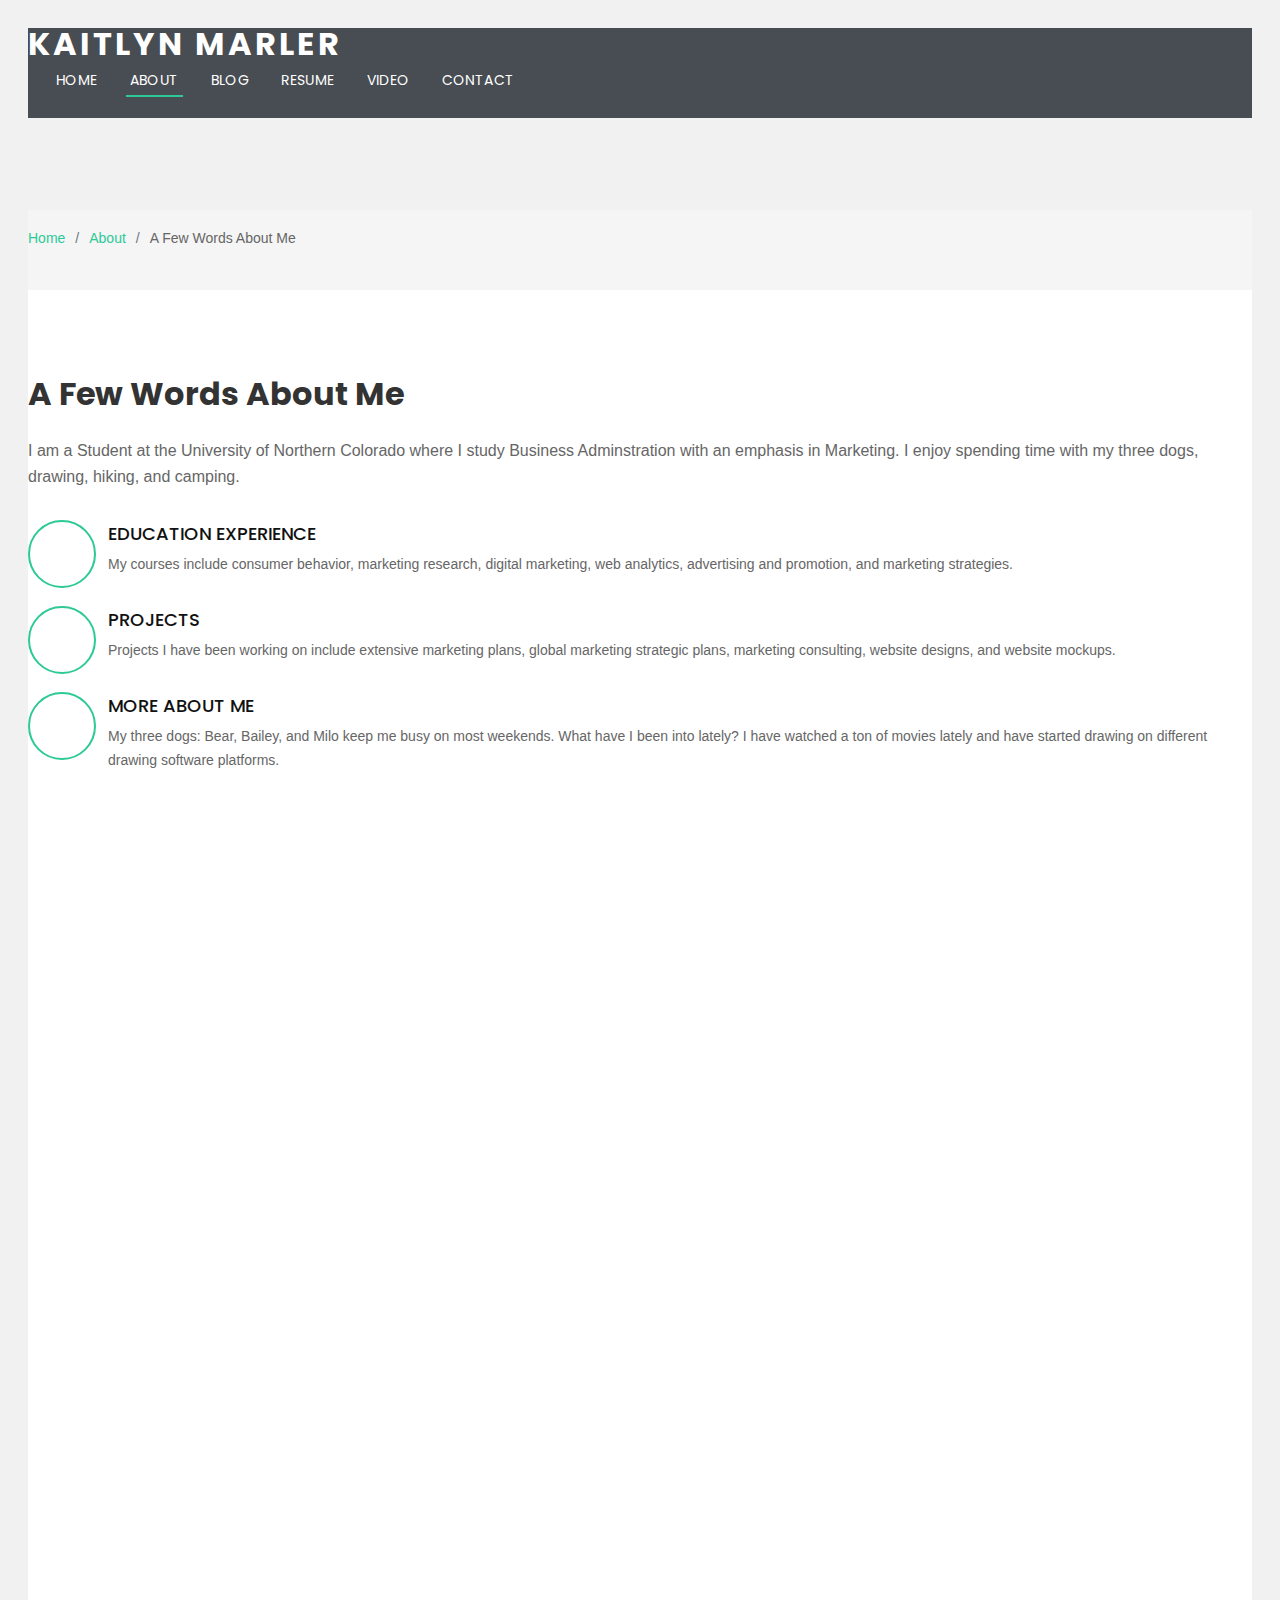
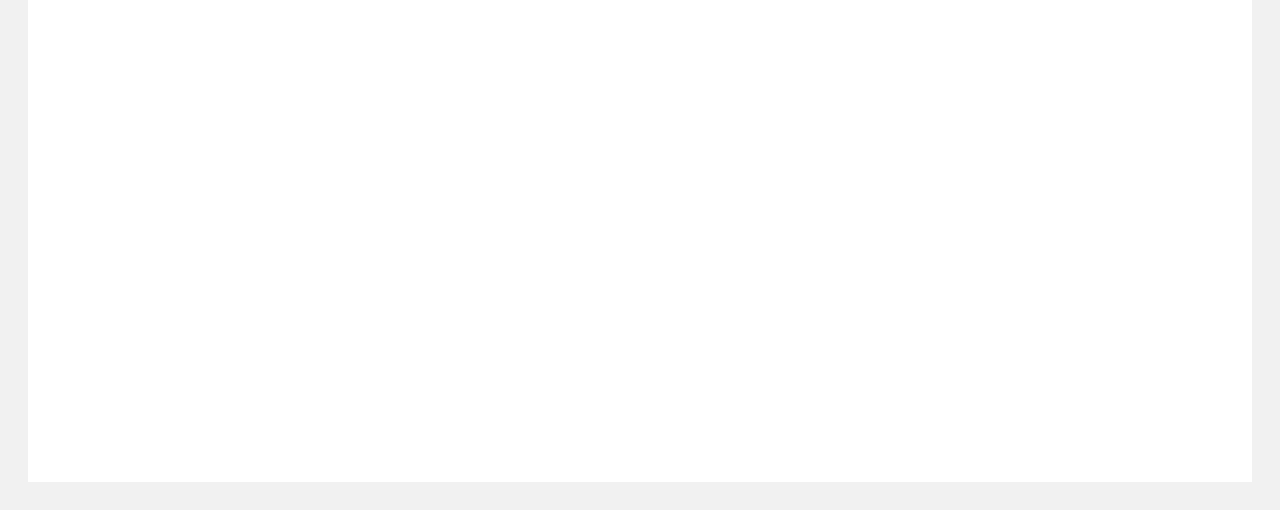
==== about.html @ 277ca7bc "GT1" ====
<!DOCTYPE html>
<html lang="en">

<head>
  <!-- Google Tag Manager -->
<script>(function(w,d,s,l,i){w[l]=w[l]||[];w[l].push({'gtm.start':
  new Date().getTime(),event:'gtm.js'});var f=d.getElementsByTagName(s)[0],
  j=d.createElement(s),dl=l!='dataLayer'?'&l='+l:'';j.async=true;j.src=
  'https://www.googletagmanager.com/gtm.js?id='+i+dl;f.parentNode.insertBefore(j,f);
  })(window,document,'script','dataLayer','GTM-MG9T2RRL');</script>
  <!-- End Google Tag Manager -->
  <meta charset="utf-8">
  <meta content="width=device-width, initial-scale=1.0" name="viewport">

  <title>A Few Words About Me</title>
  <meta name="description" content="This page is an overview of my professional and personal interests" >
  <meta name="keywords" content="Daniel Brannon, about me" >

  <!-- Favicons -->
  <link href="assets/img/cat-favicon.png" rel="icon">
  <link href="assets/img/apple-touch-icon.png" rel="apple-touch-icon">

  <!-- Google Fonts -->
  <link href="https://fonts.googleapis.com/css?family=Open+Sans:300,300i,400,400i,700,700i|Poppins:300,400,500,700" rel="stylesheet">

  <!-- Vendor CSS Files -->
  <link href="assets/vendor/aos/aos.css" rel="stylesheet">
  <link href="assets/vendor/bootstrap/css/bootstrap.min.css" rel="stylesheet">
  <link href="assets/vendor/bootstrap-icons/bootstrap-icons.css" rel="stylesheet">
  <link href="assets/vendor/boxicons/css/boxicons.min.css" rel="stylesheet">
  <link href="assets/vendor/glightbox/css/glightbox.min.css" rel="stylesheet">
  <link href="assets/vendor/swiper/swiper-bundle.min.css" rel="stylesheet">

  <!-- Template Main CSS File -->
  <link href="assets/css/style.css" rel="stylesheet">

</head>

<body>
  <!-- Google Tag Manager (noscript) -->
<noscript><iframe src="https://www.googletagmanager.com/ns.html?id=GTM-MG9T2RRL"
  height="0" width="0" style="display:none;visibility:hidden"></iframe></noscript>
  <!-- End Google Tag Manager (noscript) -->

  <!-- ======= Header ======= -->
  <header id="header" class="fixed-top d-flex align-items-center ">
    <div class="container d-flex justify-content-between align-items-center">

      <div id="logo">
        <h1><a href="index.html">Kaitlyn Marler</a></h1> <!-- use this to place your name at the top left of the page THIS IS A TEST OF WEB VSTUDIO-->
      </div>

      <nav id="navbar" class="navbar">
        <ul>
          <li><a class="nav-link scrollto " href="index.html">Home</a></li>
          <li><a class="nav-link scrollto active" href="about.html">About</a></li>
          <li><a class="nav-link scrollto" href="blog.html">Blog</a></li>
          <li><a class="nav-link scrollto" href="research1.html">Resume</a></li>
          <li><a class="nav-link scrollto" href="video.html">Video</a></li>
          <li><a class="nav-link scrollto" href="contact.html">Contact</a></li>
        </ul>
        <i class="bi bi-list mobile-nav-toggle"></i>
      </nav><!-- .navbar -->
    </div>
  </header><!-- End Header -->

  <main id="main">

    <!-- ======= Breadcrumbs Section ======= -->
    <section class="breadcrumbs">
      <div class="container">

        <div class="d-flex justify-content-between align-items-center">
          <ol>
            <li><a href="index.html">Home</a></li>
            <li><a href="about.html">About</a></li>
            <li>A Few Words About Me</li>
          </ol>
        </div>

      </div>
    </section><!-- Breadcrumbs Section -->

    <!-- ======= About Section ======= -->
    <section id="about">
      <div class="container" data-aos="fade-up">
        <div class="row about-container">

          <div class="col-lg-6 content order-lg-1 order-2">
            <h2 class="title">A Few Words About Me</h2>
            <p>
              I am a Student at the University of Northern Colorado where I study Business Adminstration with an emphasis in Marketing. I enjoy spending time with my three dogs, drawing, hiking, and camping.
            </p>

            <div class="icon-box" data-aos="fade-up" data-aos-delay="100">
              <div class="icon"><i class="bi bi-briefcase"></i></div>
              <h4 class="title"><a href="">Education Experience</a></h4>
              <p class="description">My courses include consumer behavior, marketing research, digital marketing, web analytics, advertising and promotion, and marketing strategies. </p>
            </div>

            <div class="icon-box" data-aos="fade-up" data-aos-delay="200">
              <div class="icon"><i class="bi bi-card-checklist"></i></div>
              <h4 class="title"><a href="">Projects</a></h4>
              <p class="description">Projects I have been working on include extensive marketing plans, global marketing strategic plans, marketing consulting, website designs, and website mockups.</p>
            </div>

            <div class="icon-box" data-aos="fade-up" data-aos-delay="300">
              <div class="icon"><i class="bi bi-binoculars"></i></div>
              <h4 class="title"><a href="">More About Me</a></h4>
              <p class="description">My three dogs: Bear, Bailey, and Milo keep me busy on most weekends. What have I been into lately? I have watched a ton of movies lately and have started drawing on different drawing software platforms.</p>
            </div>

          </div>

          <div class="col-lg-6 background order-lg-2 order-1" data-aos="fade-left" data-aos-delay="100"></div>
        </div>

      </div>
    </section><!-- End About Section -->

  </main><!-- End #main -->

  <a href="#" class="back-to-top d-flex align-items-center justify-content-center"><i class="bi bi-arrow-up-short"></i></a>

  <!-- Vendor JS Files -->
  <script src="assets/vendor/purecounter/purecounter.js"></script>
  <script src="assets/vendor/aos/aos.js"></script>
  <script src="assets/vendor/bootstrap/js/bootstrap.bundle.min.js"></script>
  <script src="assets/vendor/glightbox/js/glightbox.min.js"></script>
  <script src="assets/vendor/isotope-layout/isotope.pkgd.min.js"></script>
  <script src="assets/vendor/swiper/swiper-bundle.min.js"></script>
  <script src="assets/vendor/php-email-form/validate.js"></script>

  <!-- Template Main JS File -->
  <script src="assets/js/main.js"></script>

</body>

</html>
---- assets/css/style.css ----
/**
* Template Name: Regna - v4.7.0
* Template URL: https://bootstrapmade.com/regna-bootstrap-onepage-template/
* Author: BootstrapMade.com
* License: https://bootstrapmade.com/license/
*/

/*--------------------------------------------------------------
# General
--------------------------------------------------------------*/
body {
  background: #fff;
  color: #666666;
  font-family: "Open Sans", sans-serif;
}

a {
  color: #2dc997;
  text-decoration: none;
}

a:hover, a:active, a:focus {
  color: #2dca98;
  outline: none;
  text-decoration: none;
}

p {
  padding: 0;
  margin: 0 0 30px 0;
}

h1, h2, h3, h4, h5, h6 {
  font-family: "Poppins", sans-serif;
  font-weight: 400;
  margin: 0 0 20px 0;
  padding: 0;
}

/*--------------------------------------------------------------
# Back to top button
--------------------------------------------------------------*/
.back-to-top {
  position: fixed;
  visibility: hidden;
  opacity: 0;
  right: 15px;
  bottom: 15px;
  z-index: 996;
  background: #2dc997;
  width: 40px;
  height: 40px;
  border-radius: 4px;
  transition: all 0.4s;
}
.back-to-top i {
  font-size: 28px;
  color: #fff;
  line-height: 0;
}
.back-to-top:hover {
  background: #49d6a9;
  color: #fff;
}
.back-to-top.active {
  visibility: visible;
  opacity: 1;
}

/*--------------------------------------------------------------
# Disable AOS delay on mobile
--------------------------------------------------------------*/
@media screen and (max-width: 768px) {
  [data-aos-delay] {
    transition-delay: 0 !important;
  }
}
/*--------------------------------------------------------------
# Header
--------------------------------------------------------------*/
#header {
  height: 90px;
  transition: all 0.5s;
  z-index: 997;
  background: rgba(52, 59, 64, 0.9);
}
#header #logo h1 {
  font-size: 32px;
  margin: 0;
  line-height: 1;
  font-family: "Poppins", sans-serif;
  font-weight: 700;
  letter-spacing: 3px;
  text-transform: uppercase;
}
#header #logo h1 a, #header #logo h1 a:hover {
  color: #fff;
}
#header #logo img {
  padding: 0;
  margin: 0;
}
#header.header-transparent {
  background: transparent;
}
#header.header-scrolled {
  background: rgba(52, 59, 64, 0.9);
  height: 70px;
  transition: all 0.5s;
}

.scrolled-offset {
  margin-top: 70px;
}

/*--------------------------------------------------------------
# Navigation Menu
--------------------------------------------------------------*/
/**
* Desktop Navigation 
*/
.navbar {
  padding: 0;
}
.navbar ul {
  margin: 0;
  padding: 0;
  display: flex;
  list-style: none;
  align-items: center;
}
.navbar li {
  position: relative;
}
.navbar > ul > li {
  white-space: nowrap;
  padding: 10px 0 10px 24px;
}
.navbar a, .navbar a:focus {
  display: flex;
  align-items: center;
  justify-content: space-between;
  font-family: "Poppins", sans-serif;
  color: #fff;
  font-size: 14px;
  padding: 0 4px;
  white-space: nowrap;
  transition: 0.3s;
  letter-spacing: 0.4px;
  position: relative;
  text-transform: uppercase;
}
.navbar a i, .navbar a:focus i {
  font-size: 12px;
  line-height: 0;
  margin-left: 5px;
}
.navbar > ul > li > a:before {
  content: "";
  position: absolute;
  width: 100%;
  height: 2px;
  bottom: -6px;
  left: 0;
  background-color: #2dc997;
  visibility: hidden;
  transform: scaleX(0);
  transition: all 0.3s ease-in-out 0s;
}
.navbar a:hover:before, .navbar li:hover > a:before, .navbar .active:before {
  visibility: visible;
  transform: scaleX(1);
}
.navbar a:hover, .navbar .active, .navbar .active:focus, .navbar li:hover > a {
  color: #fff;
}
.navbar .dropdown ul {
  display: block;
  position: absolute;
  left: 24px;
  top: calc(100% + 30px);
  margin: 0;
  padding: 10px 0;
  z-index: 99;
  opacity: 0;
  visibility: hidden;
  background: #fff;
  box-shadow: 0px 0px 30px rgba(127, 137, 161, 0.25);
  transition: 0.3s;
}
.navbar .dropdown ul li {
  min-width: 200px;
}
.navbar .dropdown ul a {
  padding: 10px 20px;
  font-size: 14px;
  text-transform: none;
  color: #666666;
}
.navbar .dropdown ul a i {
  font-size: 12px;
}
.navbar .dropdown ul a:hover, .navbar .dropdown ul .active:hover, .navbar .dropdown ul li:hover > a {
  color: #2dc997;
}
.navbar .dropdown:hover > ul {
  opacity: 1;
  top: 100%;
  visibility: visible;
}
.navbar .dropdown .dropdown ul {
  top: 0;
  left: calc(100% - 30px);
  visibility: hidden;
}
.navbar .dropdown .dropdown:hover > ul {
  opacity: 1;
  top: 0;
  left: 100%;
  visibility: visible;
}
@media (max-width: 1366px) {
  .navbar .dropdown .dropdown ul {
    left: -90%;
  }
  .navbar .dropdown .dropdown:hover > ul {
    left: -100%;
  }
}

/**
* Mobile Navigation 
*/
.mobile-nav-toggle {
  color: #fff;
  font-size: 28px;
  cursor: pointer;
  display: none;
  line-height: 0;
  transition: 0.5s;
}

@media (max-width: 991px) {
  .mobile-nav-toggle {
    display: block;
  }

  .navbar ul {
    display: none;
  }
}
.navbar-mobile {
  position: fixed;
  overflow: hidden;
  top: 0;
  right: 0;
  left: 0;
  bottom: 0;
  background: rgba(77, 77, 77, 0.9);
  transition: 0.3s;
  z-index: 999;
}
.navbar-mobile .mobile-nav-toggle {
  position: absolute;
  top: 15px;
  right: 15px;
}
.navbar-mobile ul {
  display: block;
  position: absolute;
  top: 55px;
  right: 15px;
  bottom: 15px;
  left: 15px;
  padding: 10px 0;
  background-color: #fff;
  overflow-y: auto;
  transition: 0.3s;
}
.navbar-mobile > ul > li {
  padding: 0;
}
.navbar-mobile a:hover:before, .navbar-mobile li:hover > a:before, .navbar-mobile .active:before {
  visibility: hidden;
}
.navbar-mobile a, .navbar-mobile a:focus {
  padding: 10px 20px;
  font-size: 15px;
  color: #666666;
}
.navbar-mobile a:hover, .navbar-mobile .active, .navbar-mobile li:hover > a {
  color: #2dc997;
}
.navbar-mobile .getstarted, .navbar-mobile .getstarted:focus {
  margin: 15px;
}
.navbar-mobile .dropdown ul {
  position: static;
  display: none;
  margin: 10px 20px;
  padding: 10px 0;
  z-index: 99;
  opacity: 1;
  visibility: visible;
  background: #fff;
  box-shadow: 0px 0px 30px rgba(127, 137, 161, 0.25);
}
.navbar-mobile .dropdown ul li {
  min-width: 200px;
}
.navbar-mobile .dropdown ul a {
  padding: 10px 20px;
}
.navbar-mobile .dropdown ul a i {
  font-size: 12px;
}
.navbar-mobile .dropdown ul a:hover, .navbar-mobile .dropdown ul .active:hover, .navbar-mobile .dropdown ul li:hover > a {
  color: #2dc997;
}
.navbar-mobile .dropdown > .dropdown-active {
  display: block;
}

/*--------------------------------------------------------------
# Hero Section
--------------------------------------------------------------*/
#hero {
  width: 100%;
  height: 100vh;
  background: url(../img/hero-bg.jpg) top center;
  background-size: cover;
  position: relative;
}
@media (min-width: 1024px) {
  #hero {
    background-attachment: fixed;
  }
}
#hero:before {
  content: "";
  background: rgba(0, 0, 0, 0.6);
  position: absolute;
  bottom: 0;
  top: 0;
  left: 0;
  right: 0;
}
#hero .hero-container {
  position: absolute;
  bottom: 0;
  top: 0;
  left: 0;
  right: 0;
  display: flex;
  justify-content: center;
  align-items: center;
  flex-direction: column;
  text-align: center;
}
#hero h1 {
  margin: 30px 0 10px 0;
  font-size: 48px;
  font-weight: 700;
  line-height: 56px;
  text-transform: uppercase;
  color: #fff;
}
@media (max-width: 768px) {
  #hero h1 {
    font-size: 28px;
    line-height: 36px;
  }
}
#hero h2 {
  color: #eee;
  margin-bottom: 50px;
  font-size: 24px;
}
@media (max-width: 768px) {
  #hero h2 {
    font-size: 18px;
    line-height: 24px;
    margin-bottom: 30px;
  }
}
#hero .btn-get-started {
  font-family: "Poppins", sans-serif;
  text-transform: uppercase;
  font-weight: 500;
  font-size: 16px;
  letter-spacing: 1px;
  display: inline-block;
  padding: 8px 28px;
  border-radius: 50px;
  transition: 0.5s;
  margin: 10px;
  border: 2px solid #fff;
  color: #fff;
}
#hero .btn-get-started:hover {
  background: #2dc997;
  border: 2px solid #2dc997;
}

/*--------------------------------------------------------------
# Sections
--------------------------------------------------------------*/
section {
  overflow: hidden;
}

/* Sections Header
--------------------------------*/
.section-header .section-title {
  font-size: 32px;
  color: #111;
  text-transform: uppercase;
  text-align: center;
  font-weight: 700;
  margin-bottom: 5px;
}
.section-header .section-description {
  text-align: center;
  padding-bottom: 40px;
  color: #999;
}

/*--------------------------------------------------------------
# Breadcrumbs
--------------------------------------------------------------*/
.breadcrumbs {
  padding: 20px 0;
  background-color: whitesmoke;
  min-height: 40px;
  margin-top: 92px;
}
.breadcrumbs h2 {
  font-size: 24px;
  font-weight: 300;
  margin: 0;
}
@media (max-width: 992px) {
  .breadcrumbs h2 {
    margin: 0 0 10px 0;
  }
}
.breadcrumbs ol {
  display: flex;
  flex-wrap: wrap;
  list-style: none;
  padding: 0;
  margin: 0;
  font-size: 14px;
}
.breadcrumbs ol li + li {
  padding-left: 10px;
}
.breadcrumbs ol li + li::before {
  display: inline-block;
  padding-right: 10px;
  color: #6c757d;
  content: "/";
}
@media (max-width: 768px) {
  .breadcrumbs .d-flex {
    display: block !important;
  }
  .breadcrumbs ol {
    display: block;
  }
  .breadcrumbs ol li {
    display: inline-block;
  }
}

/* A Few Words About Me Section
--------------------------------*/
#about {
  background: #fff;
  padding: 80px 0;
}
#about .about-container .background {
  min-height: 1200px;
  background: url(https://github.com/marler-katie/simplesite/blob/main/assets/img/1618522155346.jpg?raw=true) center top no-repeat; /* this sets the image and properties on the about page */
  margin-bottom: 0px;
}
#about .about-container .content {
  background: #fff;
}
#about .about-container .title {
  color: #333;
  font-weight: 700;
  font-size: 32px;
}
@media (max-width: 768px) {
  #about .about-container .title {
    padding-top: 15px;
  }
}
#about .about-container p {
  line-height: 26px;
}
#about .about-container p:last-child {
  margin-bottom: 0;
}
#about .about-container .icon-box {
  background: #fff;
  background-size: cover;
  padding: 0 0 30px 0;
}
#about .about-container .icon-box .icon {
  float: left;
  background: #fff;
  width: 64px;
  height: 64px;
  display: flex;
  justify-content: center;
  align-items: center;
  flex-direction: column;
  text-align: center;
  border-radius: 50%;
  border: 2px solid #2dc997;
}
#about .about-container .icon-box .icon i {
  color: #2dc997;
  font-size: 24px;
  line-height: 0;
}
#about .about-container .icon-box .title {
  margin-left: 80px;
  font-weight: 500;
  margin-bottom: 5px;
  font-size: 18px;
  text-transform: uppercase;
}
#about .about-container .icon-box .title a {
  color: #111;
}
#about .about-container .icon-box .description {
  margin-left: 80px;
  line-height: 24px;
  font-size: 14px;
}

/* Blog Section
--------------------------------*/
body {
  font-family: Arial;
  padding: 20px;
  background: #f1f1f1;
}

/* Header/Blog Title */
.header {
  padding: 30px;
  font-size: 40px;
  text-align: center;
  background: white;
}

/* Create two unequal columns that floats next to each other */
/* Left column */
.leftcolumn {
  float: left;
  width: 75%;
}

/* Right column */
.rightcolumn {
  float: right;
  width: 25%;
  padding-left: 20px;
}

/* Blog image */
.blogimg {
  background-color: rgb(253, 250, 250);
  width: 70%;
  padding: 1px;
}

/* Add a card effect for articles */
.card {
  background-color: rgb(250, 248, 248);
  padding: 20px;
  margin-top: 20px;
}

/* Clear floats after the columns */
.row:after {
  content: "";
  display: table;
  clear: both;
}

/* Services Section
--------------------------------*/
#services {
  background: #fff;
  background-size: cover;
  padding: 80px 0 60px 0;
}
#services .box {
  padding: 50px 20px;
  margin-bottom: 50px;
  text-align: center;
  border: 1px solid #e6e6e6;
  height: 200px;
  position: relative;
  background: #fafafa;
}
#services .icon {
  position: absolute;
  top: -36px;
  left: calc(50% - 36px);
  transition: 0.2s;
  border-radius: 50%;
  border: 6px solid #fff;
  display: flex;
  justify-content: center;
  align-items: center;
  flex-direction: column;
  text-align: center;
  width: 72px;
  height: 72px;
  background: #2dc997;
}
#services .icon a {
  display: inline-block;
}
#services .icon i {
  color: #fff;
  font-size: 24px;
  line-height: 0;
}
#services .box:hover .icon {
  background: #fff;
  border: 2px solid #2dc997;
}
#services .box:hover .icon i {
  color: #2dc997;
}
#services .box:hover .icon a {
  color: #2dc997;
}
#services .title {
  font-weight: 700;
  font-size: 18px;
  margin-bottom: 15px;
  text-transform: uppercase;
}
#services .title a {
  color: #111;
}
#services .description {
  font-size: 14px;
  line-height: 24px;
}

/* Call To Action Section
--------------------------------*/
#call-to-action {
  background: linear-gradient(rgba(0, 0, 0, 0.6), rgba(0, 0, 0, 0.6)), url(../img/call-to-action-bg.jpg) fixed center center;
  background-size: cover;
  padding: 80px 0;
}
@media (max-width: 1024px) {
  #call-to-action {
    background-attachment: scroll;
  }
}
#call-to-action .cta-title {
  color: #fff;
  font-size: 28px;
  font-weight: 700;
}
#call-to-action .cta-text {
  color: #fff;
}
@media (min-width: 769px) {
  #call-to-action .cta-btn-container {
    display: flex;
    align-items: center;
    justify-content: flex-end;
  }
}
#call-to-action .cta-btn {
  font-family: "Poppins", sans-serif;
  text-transform: uppercase;
  font-weight: 500;
  font-size: 16px;
  letter-spacing: 1px;
  display: inline-block;
  padding: 8px 30px;
  border-radius: 50px;
  transition: 0.5s;
  margin: 10px;
  border: 2px solid #fff;
  color: #fff;
}
#call-to-action .cta-btn:hover {
  background: #2dc997;
  border: 2px solid #2dc997;
}

/* Research Portfolio Section
--------------------------------*/
#portfolio {
  background: #f7f7f7;
  padding: 80px 0;
}
#portfolio #portfolio-flters {
  padding: 0;
  margin: 0 auto 25px auto;
  list-style: none;
  text-align: center;
  border-radius: 50px;
}
#portfolio #portfolio-flters li {
  cursor: pointer;
  display: inline-block;
  padding: 12px 18px 14px 18px;
  font-size: 14px;
  font-weight: 500;
  line-height: 1;
  color: #666666;
  margin: 0 5px 10px 5px;
  transition: all ease-in-out 0.3s;
  background: white;
  border-radius: 4px;
}
#portfolio #portfolio-flters li:hover, #portfolio #portfolio-flters li.filter-active {
  color: #fff;
  background: #2dc997;
}
#portfolio #portfolio-flters li:last-child {
  margin-right: 0;
}
#portfolio .portfolio-item {
  margin-bottom: 30px;
  overflow: hidden;
}
#portfolio .portfolio-item img {
  position: relative;
  top: 0;
  transition: all 0.6s cubic-bezier(0.645, 0.045, 0.355, 1);
}
#portfolio .portfolio-item .portfolio-info {
  opacity: 0;
  position: absolute;
  left: 12px;
  right: 12px;
  bottom: -50px;
  z-index: 3;
  transition: all ease-in-out 0.3s;
  background: #2dc997;
  padding: 15px 20px;
}
#portfolio .portfolio-item .portfolio-info h4 {
  font-size: 18px;
  color: #fff;
  font-weight: 600;
}
#portfolio .portfolio-item .portfolio-info p {
  color: #fff;
  font-size: 14px;
  margin-bottom: 0;
}
#portfolio .portfolio-item .portfolio-info .preview-link, #portfolio .portfolio-item .portfolio-info .details-link {
  position: absolute;
  right: 50px;
  font-size: 24px;
  top: calc(50% - 18px);
  color: white;
  transition: ease-in-out 0.3s;
}
#portfolio .portfolio-item .portfolio-info .preview-link:hover, #portfolio .portfolio-item .portfolio-info .details-link:hover {
  color: #a4ebd4;
}
#portfolio .portfolio-item .portfolio-info .details-link {
  right: 15px;
}
#portfolio .portfolio-item:hover img {
  top: -30px;
}
#portfolio .portfolio-item:hover .portfolio-info {
  opacity: 1;
  bottom: 0;
}

/*--------------------------------------------------------------
# Research Portfolio Details
--------------------------------------------------------------*/
.portfolio-details {
  padding-top: 40px;
}
.portfolio-details .portfolio-details-slider img {
  width: 100%;
}
.portfolio-details .portfolio-details-slider .swiper-pagination {
  margin-top: 20px;
  position: relative;
}
.portfolio-details .portfolio-details-slider .swiper-pagination .swiper-pagination-bullet {
  width: 12px;
  height: 12px;
  background-color: #fff;
  opacity: 1;
  border: 1px solid #2dc997;
}
.portfolio-details .portfolio-details-slider .swiper-pagination .swiper-pagination-bullet-active {
  background-color: #2dc997;
}
.portfolio-details .portfolio-info {
  padding: 30px;
  box-shadow: 0px 0 30px rgba(102, 102, 102, 0.08);
}
.portfolio-details .portfolio-info h3 {
  font-size: 22px;
  font-weight: 700;
  margin-bottom: 20px;
  padding-bottom: 20px;
  border-bottom: 1px solid #eee;
}
.portfolio-details .portfolio-info ul {
  list-style: none;
  padding: 0;
  font-size: 15px;
}
.portfolio-details .portfolio-info ul li + li {
  margin-top: 10px;
}
.portfolio-details .portfolio-description {
  padding-top: 30px;
}
.portfolio-details .portfolio-description h2 {
  font-size: 26px;
  font-weight: 700;
  margin-bottom: 20px;
}
.portfolio-details .portfolio-description p {
  padding: 0;
}

/* MX Lab Section
--------------------------------*/
#team {
  background: #fff;
  padding: 80px 0 60px 0;
}
#team .member {
  text-align: center;
  margin-bottom: 20px;
}
#team .member .pic {
  margin-bottom: 15px;
  overflow: hidden;
  height: 260px;
}
#team .member .pic img {
  max-width: 100%;
}
#team .member h4 {
  font-weight: 700;
  margin-bottom: 2px;
  font-size: 18px;
}
#team .member span {
  font-style: italic;
  display: block;
  font-size: 13px;
}
#team .member .social {
  margin-top: 15px;
}
#team .member .social a {
  color: #b3b3b3;
}
#team .member .social a:hover {
  color: #2dc997;
}
#team .member .social i {
  font-size: 18px;
  margin: 0 2px;
}

/* Contact Section
--------------------------------*/
#contact {
  background: #f7f7f7;
  padding: 80px 0 40px 0;
}
#contact #google-map {
  height: 300px;
  margin-bottom: 20px;
}
#contact .info {
  color: #333333;
}
#contact .info i {
  font-size: 32px;
  color: #2dc997;
  float: left;
  line-height: 0;
}
#contact .info p {
  padding: 0 0 10px 50px;
  margin-bottom: 20px;
  line-height: 22px;
  font-size: 14px;
}
#contact .info .email p {
  padding-top: 5px;
}
#contact .social-links {
  padding: 20px 0;
}
#contact .social-links a {
  font-size: 18px;
  background: #333;
  color: #fff;
  line-height: 1;
  border-radius: 50%;
  text-align: center;
  width: 36px;
  height: 36px;
  transition: 0.3s;
  display: inline-flex;
  align-items: center;
  justify-content: center;
}
#contact .social-links a i {
  line-height: 0;
}
#contact .social-links a:hover {
  background: #2dc997;
  color: #fff;
}
#contact .php-email-form .error-message {
  display: none;
  color: #fff;
  background: #ed3c0d;
  text-align: left;
  padding: 15px;
  font-weight: 600;
}
#contact .php-email-form .error-message br + br {
  margin-top: 25px;
}
#contact .php-email-form .sent-message {
  display: none;
  color: #fff;
  background: #18d26e;
  text-align: center;
  padding: 15px;
  font-weight: 600;
}
#contact .php-email-form .loading {
  display: none;
  background: #fff;
  text-align: center;
  padding: 15px;
}
#contact .php-email-form .loading:before {
  content: "";
  display: inline-block;
  border-radius: 50%;
  width: 24px;
  height: 24px;
  margin: 0 10px -6px 0;
  border: 3px solid #18d26e;
  border-top-color: #eee;
  -webkit-animation: animate-loading 1s linear infinite;
  animation: animate-loading 1s linear infinite;
}
#contact .php-email-form input, #contact .php-email-form textarea {
  border-radius: 0;
  box-shadow: none;
  font-size: 14px;
}
#contact .php-email-form input::focus, #contact .php-email-form textarea::focus {
  background-color: #2dc997;
}
#contact .php-email-form button[type=submit] {
  background: #2dc997;
  border: 0;
  padding: 10px 24px;
  color: #fff;
  transition: 0.4s;
}
#contact .php-email-form button[type=submit]:hover {
  background: #51d8ad;
}
@-webkit-keyframes animate-loading {
  0% {
    transform: rotate(0deg);
  }
  100% {
    transform: rotate(360deg);
  }
}
@keyframes animate-loading {
  0% {
    transform: rotate(0deg);
  }
  100% {
    transform: rotate(360deg);
  }
}

/*--------------------------------------------------------------
# Footer
--------------------------------------------------------------*/
#footer {
  background: #343b40;
  padding: 30px 0;
  color: #fff;
  font-size: 14px;
}
#footer .copyright {
  text-align: center;
}
#footer .credits {
  padding-top: 10px;
  text-align: center;
  font-size: 13px;
  color: #ccc;
}
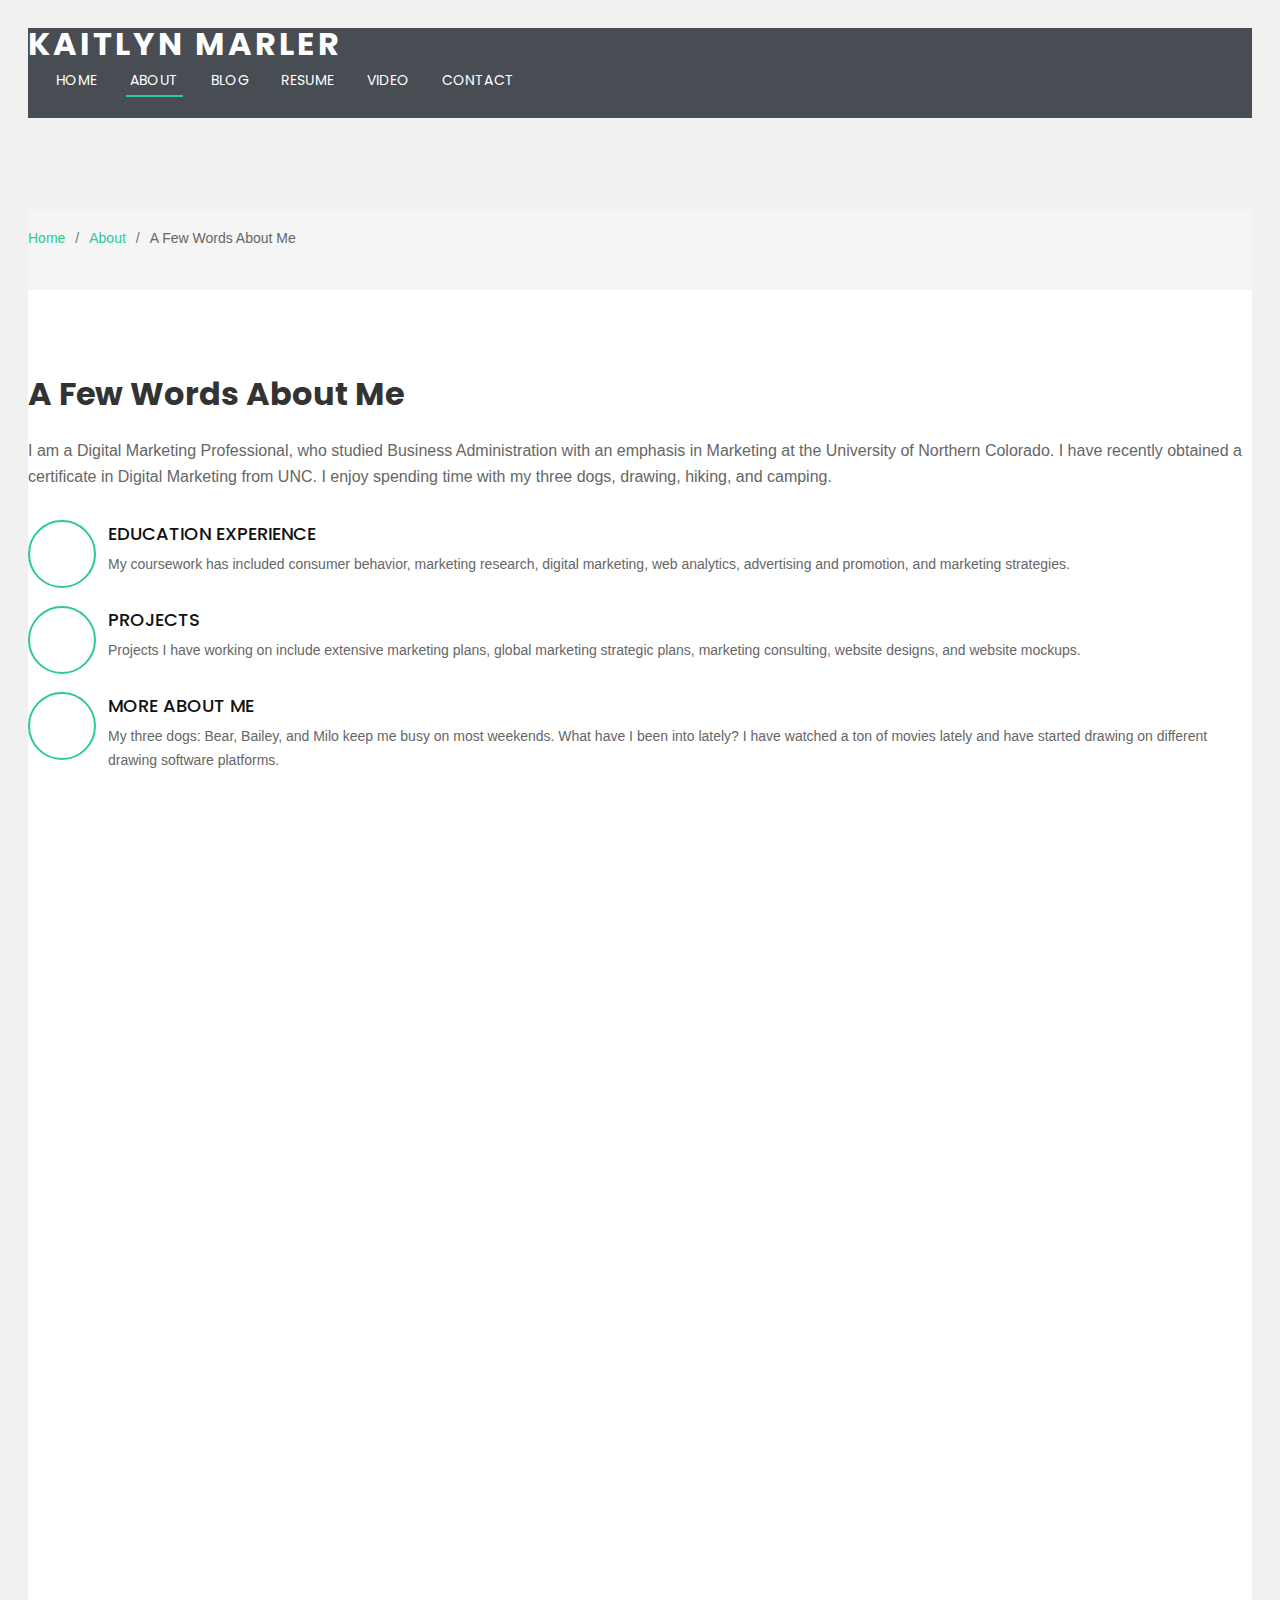
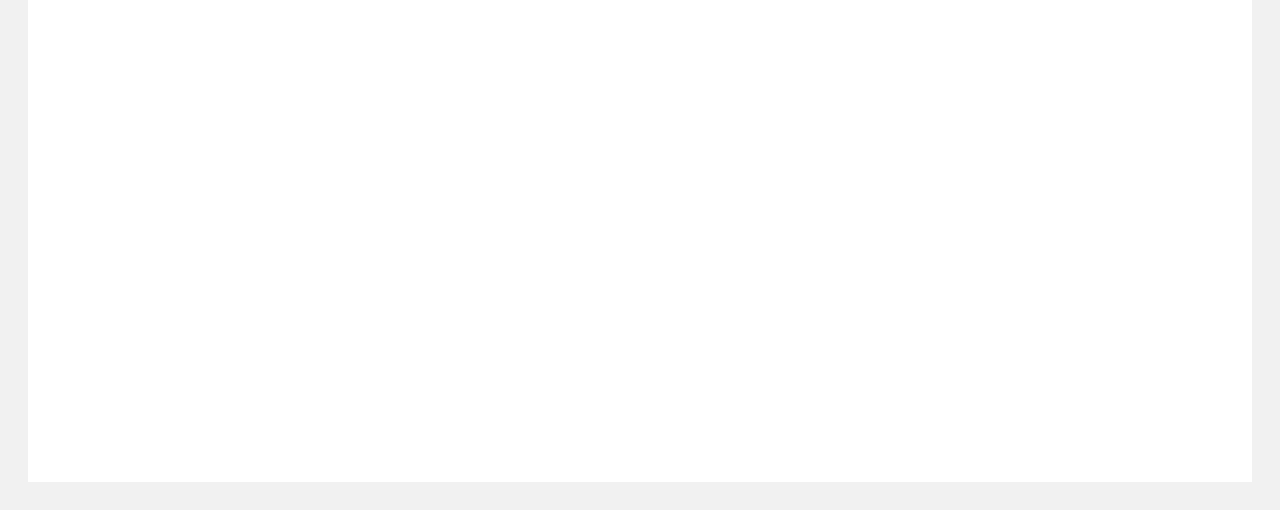
==== commit 4105af90: "about updates" ====
--- a/about.html
+++ b/about.html
@@ -2,22 +2,24 @@
 <html lang="en">
 
 <head>
-  <!-- Google Tag Manager -->
-<script>(function(w,d,s,l,i){w[l]=w[l]||[];w[l].push({'gtm.start':
-  new Date().getTime(),event:'gtm.js'});var f=d.getElementsByTagName(s)[0],
-  j=d.createElement(s),dl=l!='dataLayer'?'&l='+l:'';j.async=true;j.src=
-  'https://www.googletagmanager.com/gtm.js?id='+i+dl;f.parentNode.insertBefore(j,f);
-  })(window,document,'script','dataLayer','GTM-MG9T2RRL');</script>
-  <!-- End Google Tag Manager -->
+  <!-- Google tag (gtag.js) -->
+<script async src="https://www.googletagmanager.com/gtag/js?id=G-W2XMHMQZF2"></script>
+<script>
+  window.dataLayer = window.dataLayer || [];
+  function gtag(){dataLayer.push(arguments);}
+  gtag('js', new Date());
+
+  gtag('config', 'G-W2XMHMQZF2');
+</script>
   <meta charset="utf-8">
   <meta content="width=device-width, initial-scale=1.0" name="viewport">
 
   <title>A Few Words About Me</title>
   <meta name="description" content="This page is an overview of my professional and personal interests" >
-  <meta name="keywords" content="Daniel Brannon, about me" >
+  <meta name="keywords" content="Kaitlyn Marler, about me" >
 
   <!-- Favicons -->
-  <link href="assets/img/cat-favicon.png" rel="icon">
+  <link href="https://github.com/marler-katie/simplesite/blob/main/assets/img/Black%20and%20Beige%20Typographic%20Design%20Studio%20Logo.jpg?raw=true" rel="icon">
   <link href="assets/img/apple-touch-icon.png" rel="apple-touch-icon">
 
   <!-- Google Fonts -->
@@ -33,6 +35,13 @@
 
   <!-- Template Main CSS File -->
   <link href="assets/css/style.css" rel="stylesheet">
+  <!-- Google Tag Manager -->
+<script>(function(w,d,s,l,i){w[l]=w[l]||[];w[l].push({'gtm.start':
+  new Date().getTime(),event:'gtm.js'});var f=d.getElementsByTagName(s)[0],
+  j=d.createElement(s),dl=l!='dataLayer'?'&l='+l:'';j.async=true;j.src=
+  'https://www.googletagmanager.com/gtm.js?id='+i+dl;f.parentNode.insertBefore(j,f);
+  })(window,document,'script','dataLayer','GTM-MG9T2RRL');</script>
+  <!-- End Google Tag Manager -->
 
 </head>
 
@@ -89,19 +98,19 @@
           <div class="col-lg-6 content order-lg-1 order-2">
             <h2 class="title">A Few Words About Me</h2>
             <p>
-              I am a Student at the University of Northern Colorado where I study Business Adminstration with an emphasis in Marketing. I enjoy spending time with my three dogs, drawing, hiking, and camping.
+              I am a Digital Marketing Professional, who studied Business Administration with an emphasis in Marketing at the University of Northern Colorado. I have recently obtained a certificate in Digital Marketing from UNC. I enjoy spending time with my three dogs, drawing, hiking, and camping.
             </p>
 
             <div class="icon-box" data-aos="fade-up" data-aos-delay="100">
               <div class="icon"><i class="bi bi-briefcase"></i></div>
               <h4 class="title"><a href="">Education Experience</a></h4>
-              <p class="description">My courses include consumer behavior, marketing research, digital marketing, web analytics, advertising and promotion, and marketing strategies. </p>
+              <p class="description">My coursework has included consumer behavior, marketing research, digital marketing, web analytics, advertising and promotion, and marketing strategies. </p>
             </div>
 
             <div class="icon-box" data-aos="fade-up" data-aos-delay="200">
               <div class="icon"><i class="bi bi-card-checklist"></i></div>
               <h4 class="title"><a href="">Projects</a></h4>
-              <p class="description">Projects I have been working on include extensive marketing plans, global marketing strategic plans, marketing consulting, website designs, and website mockups.</p>
+              <p class="description">Projects I have working on include extensive marketing plans, global marketing strategic plans, marketing consulting, website designs, and website mockups.</p>
             </div>
 
             <div class="icon-box" data-aos="fade-up" data-aos-delay="300">
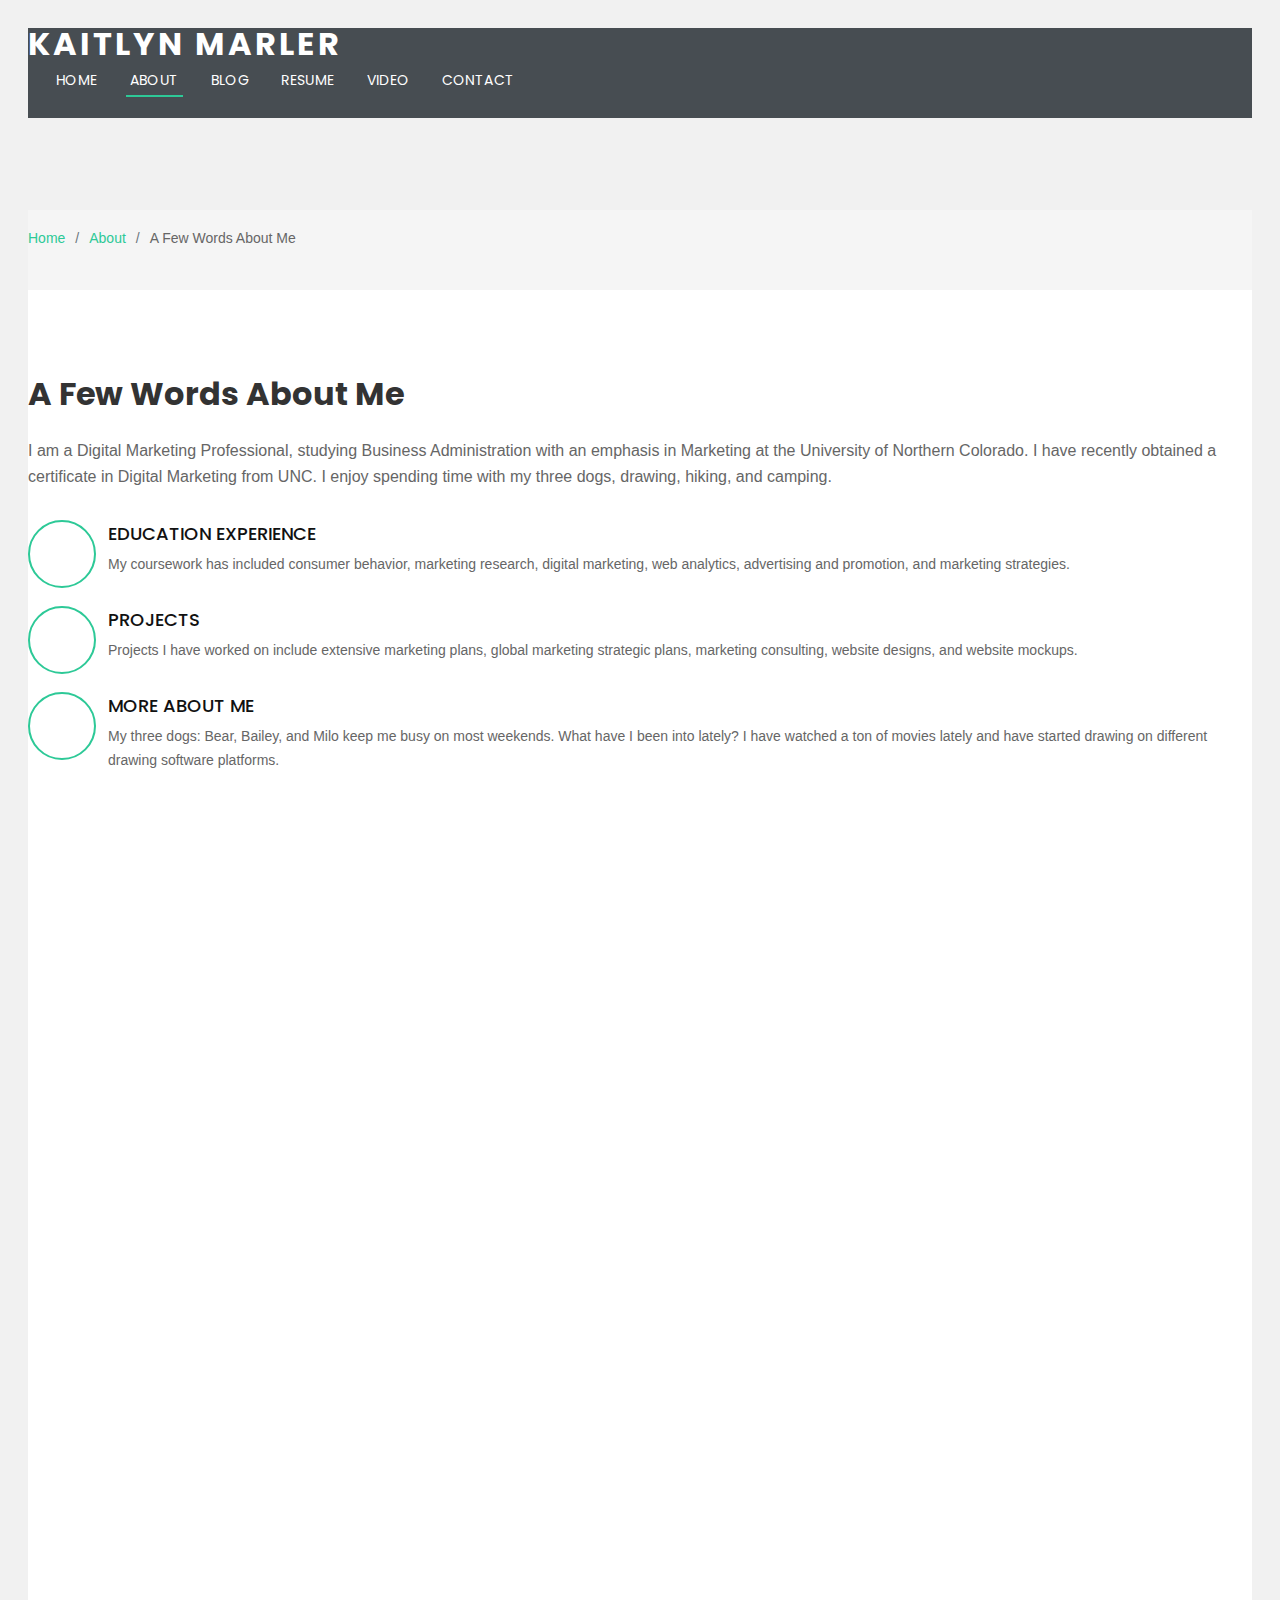
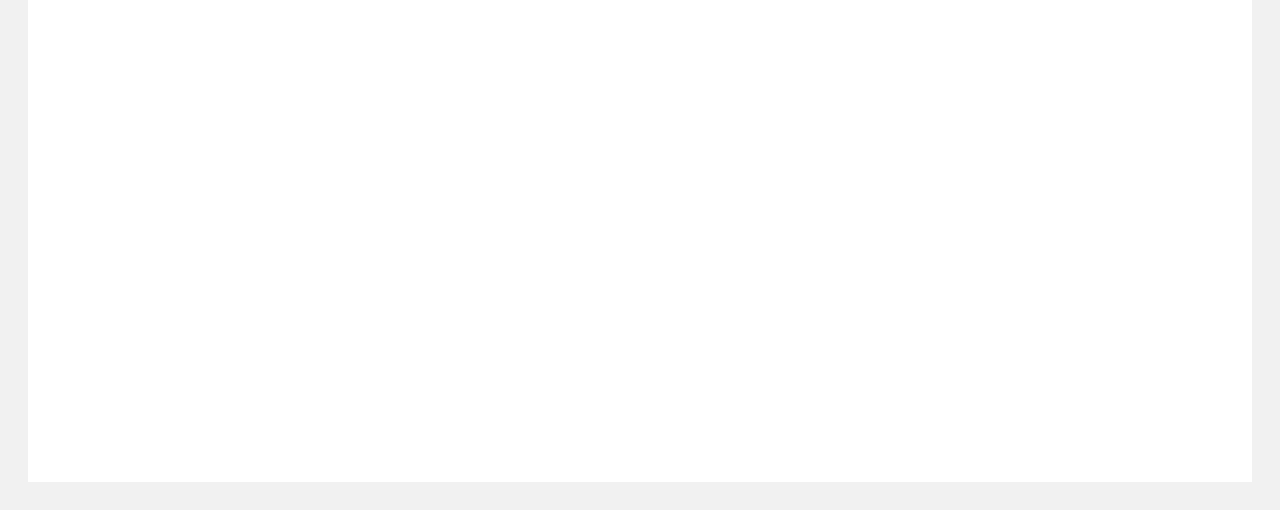
==== commit c00baf13: "about" ====
--- a/about.html
+++ b/about.html
@@ -98,7 +98,7 @@
           <div class="col-lg-6 content order-lg-1 order-2">
             <h2 class="title">A Few Words About Me</h2>
             <p>
-              I am a Digital Marketing Professional, who studied Business Administration with an emphasis in Marketing at the University of Northern Colorado. I have recently obtained a certificate in Digital Marketing from UNC. I enjoy spending time with my three dogs, drawing, hiking, and camping.
+              I am a Digital Marketing Professional, studying Business Administration with an emphasis in Marketing at the University of Northern Colorado. I have recently obtained a certificate in Digital Marketing from UNC. I enjoy spending time with my three dogs, drawing, hiking, and camping.
             </p>
 
             <div class="icon-box" data-aos="fade-up" data-aos-delay="100">
@@ -110,7 +110,7 @@
             <div class="icon-box" data-aos="fade-up" data-aos-delay="200">
               <div class="icon"><i class="bi bi-card-checklist"></i></div>
               <h4 class="title"><a href="">Projects</a></h4>
-              <p class="description">Projects I have working on include extensive marketing plans, global marketing strategic plans, marketing consulting, website designs, and website mockups.</p>
+              <p class="description">Projects I have worked on include extensive marketing plans, global marketing strategic plans, marketing consulting, website designs, and website mockups.</p>
             </div>
 
             <div class="icon-box" data-aos="fade-up" data-aos-delay="300">
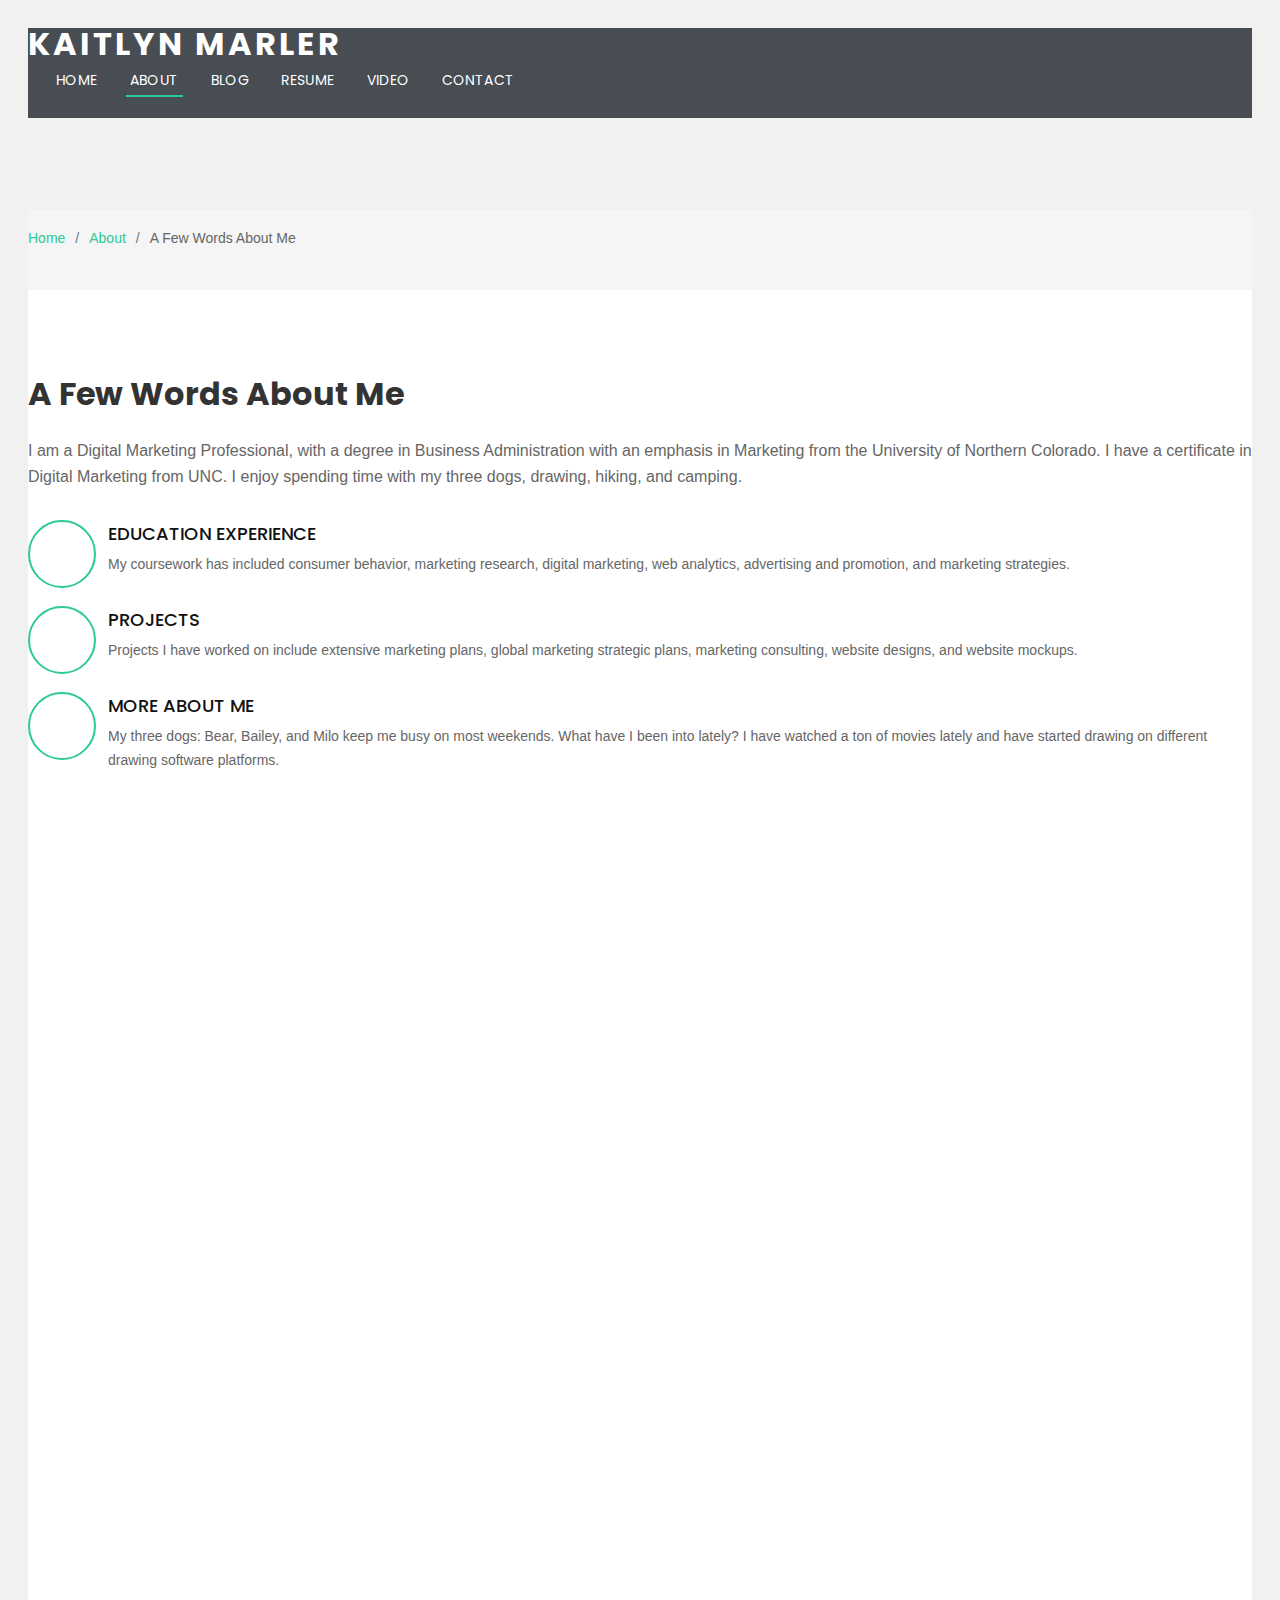
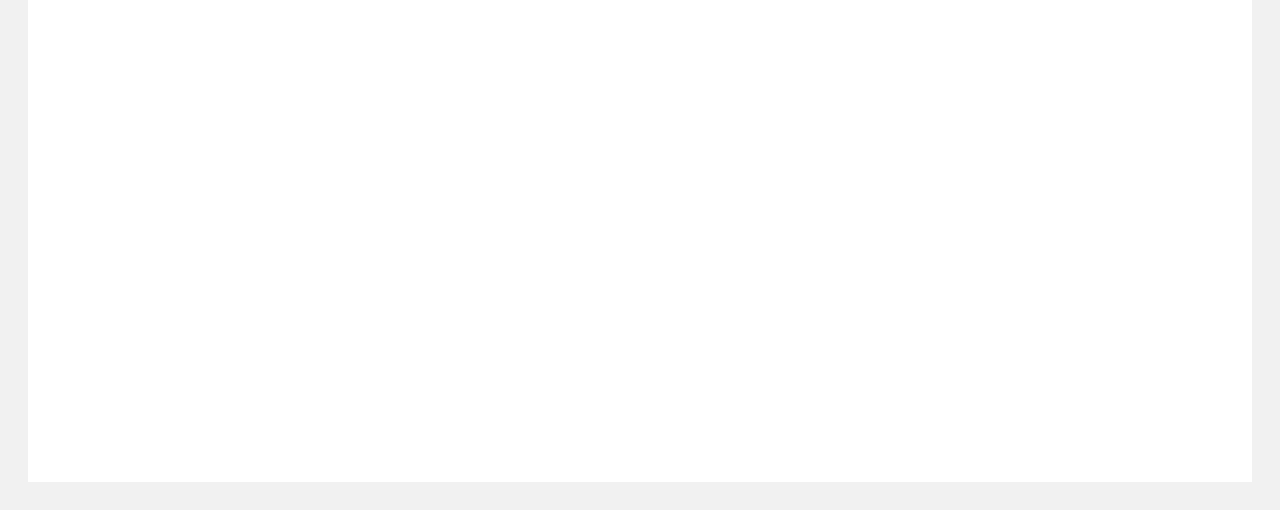
==== commit 2c8f4789: "Update about.html" ====
--- a/about.html
+++ b/about.html
@@ -98,7 +98,7 @@
           <div class="col-lg-6 content order-lg-1 order-2">
             <h2 class="title">A Few Words About Me</h2>
             <p>
-              I am a Digital Marketing Professional, studying Business Administration with an emphasis in Marketing at the University of Northern Colorado. I have recently obtained a certificate in Digital Marketing from UNC. I enjoy spending time with my three dogs, drawing, hiking, and camping.
+              I am a Digital Marketing Professional, with a degree in Business Administration with an emphasis in Marketing from the University of Northern Colorado. I have a certificate in Digital Marketing from UNC. I enjoy spending time with my three dogs, drawing, hiking, and camping.
             </p>
 
             <div class="icon-box" data-aos="fade-up" data-aos-delay="100">
@@ -145,4 +145,4 @@
 
 </body>
 
-</html>+</html>
